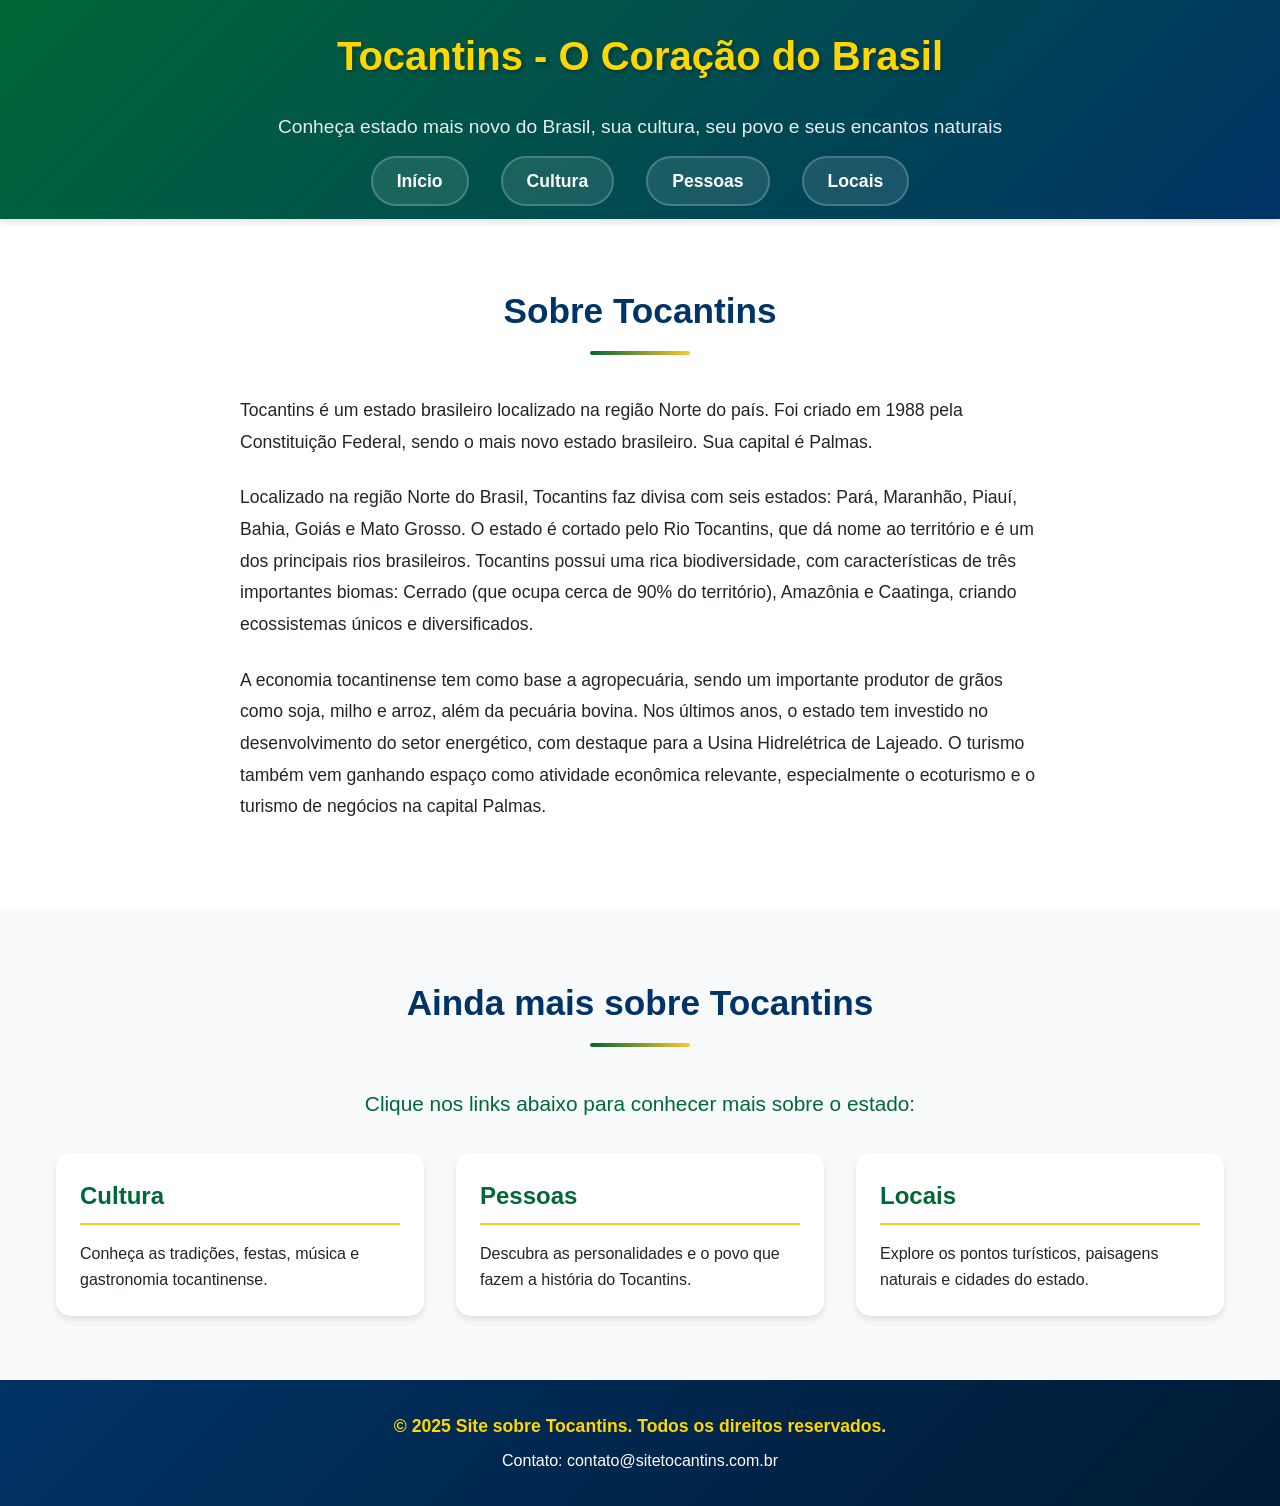
==== Index.html @ 2af22e1e "Add files via upload" ====
<!DOCTYPE html>
<html lang="pt-br">
<head>
    <link rel="stylesheet" href="layout/reset.css">
    <link rel="stylesheet" href="layout/main.css">
    <meta charset="UTF-8">
    <meta name="viewport" content="width=device-width, initial-scale=1.0">
    <title>Tocantins - O Coração do Brasil</title>
</head>
<body>
    <header class="site-header">
        <div class="header-content">
            <h1 class="site-title">Tocantins - O Coração do Brasil</h1>
            <p class="site-subtitle">Conheça estado mais novo do Brasil, sua cultura, seu povo e seus encantos naturais</p>
              <nav class="main-nav">
        <ul class="nav-list">
            <li class="nav-item"><a href="index.html" class="nav-link">Início</a></li>
            <li class="nav-item"><a href="cultura.html" class="nav-link">Cultura</a></li>
            <li class="nav-item"><a href="pessoas.html" class="nav-link">Pessoas</a></li>
            <li class="nav-item"><a href="locais.html" class="nav-link">Locais</a></li>
        </ul>
    </nav>
        </div>
    </header>
    
  
    
    <main class="main-content">
        <section class="content-section about-section">
            <div class="section-container">
                <h2 class="section-title">Sobre Tocantins</h2>
                <div class="text-content">
                    <p>Tocantins é um estado brasileiro localizado na região Norte do país. Foi criado em 1988 pela Constituição Federal, sendo o mais novo estado brasileiro. Sua capital é Palmas.</p>
                    <p>Localizado na região Norte do Brasil, Tocantins faz divisa com seis estados: Pará, Maranhão, Piauí, Bahia, Goiás e Mato Grosso. O estado é cortado pelo Rio Tocantins, que dá nome ao território e é um dos principais rios brasileiros. Tocantins possui uma rica biodiversidade, com características de três importantes biomas: Cerrado (que ocupa cerca de 90% do território), Amazônia e Caatinga, criando ecossistemas únicos e diversificados.</p>
                    <p>A economia tocantinense tem como base a agropecuária, sendo um importante produtor de grãos como soja, milho e arroz, além da pecuária bovina. Nos últimos anos, o estado tem investido no desenvolvimento do setor energético, com destaque para a Usina Hidrelétrica de Lajeado. O turismo também vem ganhando espaço como atividade econômica relevante, especialmente o ecoturismo e o turismo de negócios na capital Palmas.</p>
                </div>
            </div>
        </section>
        
        <section class="content-section explore-section">
            <div class="section-container">
                <h2 class="section-title">Ainda mais sobre Tocantins</h2>
                <p class="section-intro">Clique nos links abaixo para conhecer mais sobre o estado:</p>
                
                <div class="cards-container">
                    <article class="content-card">
                        <div class="card-content">
                            <h3 class="card-title"><a href="cultura.html" class="card-link">Cultura</a></h3>
                            <p class="card-text">Conheça as tradições, festas, música e gastronomia tocantinense.</p>
                        </div>
                    </article>
                    
                    <article class="content-card">
                        <div class="card-content">
                            <h3 class="card-title"><a href="pessoas.html" class="card-link">Pessoas</a></h3>
                            <p class="card-text">Descubra as personalidades e o povo que fazem a história do Tocantins.</p>
                        </div>
                    </article>
                    
                    <article class="content-card">
                        <div class="card-content">
                            <h3 class="card-title"><a href="locais.html" class="card-link">Locais</a></h3>
                            <p class="card-text">Explore os pontos turísticos, paisagens naturais e cidades do estado.</p>
                        </div>
                    </article>
                </div>
            </div>
        </section>
    </main>
    
    <footer class="site-footer">
        <div class="footer-content">
            <p class="footer-text">&copy; 2025 Site sobre Tocantins. Todos os direitos reservados.</p>
            <p class="footer-contact">Contato: contato@sitetocantins.com.br</p>
        </div>
    </footer>
</body>
</html>
---- layout/main.css ----
:root {
    --verde-tocantins: #006837;
    --verde-claro: #008542;
    --azul-escuro: #003366;
    --azul-claro: #00509E;
    --amarelo-ouro: #FFC72C;
    --amarelo-claro: #FFD700;
    --branco: #FFFFFF;
    --cinza-claro: #F8F9FA;
    --cinza-medio: #E9ECEF;
    --preto: #212529;
    --sombra: 0 4px 6px rgba(0, 0, 0, 0.1);
    --sombra-forte: 0 10px 15px rgba(0, 0, 0, 0.15);
}

body {
    font-family: 'Segoe UI', Tahoma, Geneva, Verdana, sans-serif;
    color: var(--preto);
    background-color: var(--branco);
    line-height: 1.6;
}


.site-header {
    background: linear-gradient(135deg, var(--verde-tocantins), var(--azul-escuro));
    color: var(--branco);
    padding: 1.5rem 0;
    box-shadow: var(--sombra);

}

.header-content {
    max-width: 1200px;
    margin: 0 auto;
    padding: 0 1rem;
    display: flex;
    flex-direction: column;
    align-items: center;
    gap: 1.5rem;
  
}

.site-title {
    font-size: 2.5rem;
    text-align: center;
    font-weight: 700;
    color: var(--amarelo-claro);
    text-shadow: 2px 2px 4px rgba(0, 0, 0, 0.3);
}

.site-subtitle {
    text-align: center;
    font-size: 1.2rem;
    opacity: 0.9;
    max-width: 800px;
    margin: 0 auto;
}


.main-nav {
    width: 100%;
    max-width: 1200px;
}

.nav-list {
    display: flex;
    justify-content: center;
    gap: 2rem;
    flex-wrap: wrap;
}

.nav-item {
    list-style: none;
}

.nav-link {
    color: var(--branco);
    padding: 0.8rem 1.5rem;
    border-radius: 30px;
    font-weight: 600;
    font-size: 1.1rem;
    transition: all 0.3s ease;
    background: rgba(255, 255, 255, 0.1);
    border: 2px solid rgba(255, 255, 255, 0.2);
}

.nav-link:hover {
    background: var(--amarelo-ouro);
    color: var(--azul-escuro);
    transform: translateY(-2px);
    box-shadow: var(--sombra);
}


.main-content {
    min-height: 70vh;
}

.section-container {
    max-width: 1200px;
    margin: 0 auto;
    padding: 0 1rem;
}


.content-section {
    padding: 4rem 0;
}

.content-section:nth-child(even) {
    background-color: var(--cinza-claro);
}

.section-title {
    color: var(--azul-escuro);
    font-size: 2.2rem;
    font-weight: 700;
    text-align: center;
    margin-bottom: 2.5rem;
    position: relative;
    padding-bottom: 1rem;
}

.section-title::after {
    content: '';
    position: absolute;
    bottom: 0;
    left: 50%;
    transform: translateX(-50%);
    width: 100px;
    height: 4px;
    background: linear-gradient(to right, var(--verde-tocantins), var(--amarelo-ouro));
    border-radius: 2px;
}

.section-intro {
    text-align: center;
    font-size: 1.3rem;
    color: var(--verde-tocantins);
    margin-bottom: 2rem;
    font-weight: 500;
}

.text-content {
    max-width: 800px;
    margin: 0 auto;
}

.text-content p {
    margin-bottom: 1.5rem;
    font-size: 1.1rem;
    line-height: 1.8;
}


.hero-section {
    padding: 2rem 0;
}

.hero-image {
    margin-bottom: 2rem;
    border-radius: 10px;
    overflow: hidden;
    box-shadow: var(--sombra-forte);
}

.hero-image img {
    width: 100%;
    height: 400px;
    object-fit: cover;
    transition: transform 0.5s ease;
}

.hero-image img:hover {
    transform: scale(1.02);
}

.hero-text {
    text-align: center;
}


.cards-container {
    display: grid;
    grid-template-columns: repeat(auto-fit, minmax(350px, 1fr));
    gap: 2rem;
    margin-top: 2rem;
}

.content-card {
    background: var(--branco);
    border-radius: 15px;
    overflow: hidden;
    box-shadow: var(--sombra);
    transition: all 0.3s ease;
}

.content-card:hover {
    transform: translateY(-10px);
    box-shadow: var(--sombra-forte);
}

.card-image {
    height: 250px;
    overflow: hidden;
}

.card-image img {
    width: 100%;
    height: 100%;
    object-fit: cover;
    transition: transform 0.5s ease;
}

.content-card:hover .card-image img {
    transform: scale(1.1);
}

.card-content {
    padding: 1.5rem;
}

.card-title {
    color: var(--verde-tocantins);
    font-size: 1.5rem;
    font-weight: 700;
    margin-bottom: 1rem;
    padding-bottom: 0.5rem;
    border-bottom: 2px solid var(--amarelo-ouro);
}

.card-text {
    color: var(--preto);
    line-height: 1.6;
    margin-bottom: 0;
}

/* LISTAS ESTILIZADAS */
.gastronomy-list,
.curiosities-list,
.origins-list,
.characteristics-list,
.planning-list {
    max-width: 800px;
    margin: 0 auto;
}

.gastronomy-item,
.curiosity-item,
.origin-item,
.characteristic-item,
.planning-item {
    background: var(--branco);
    padding: 1.5rem;
    margin-bottom: 1rem;
    border-radius: 10px;
    border-left: 4px solid var(--amarelo-ouro);
    box-shadow: var(--sombra);
    transition: all 0.3s ease;
}

.gastronomy-item:hover,
.curiosity-item:hover,
.origin-item:hover,
.characteristic-item:hover,
.planning-item:hover {
    transform: translateX(10px);
    box-shadow: var(--sombra-forte);
}

.gastronomy-image {
    margin-bottom: 1rem;
    border-radius: 8px;
    overflow: hidden;
}

.gastronomy-image img {
    width: 100%;
    height: 200px;
    object-fit: cover;
}

.gastronomy-title {
    color: var(--verde-tocantins);
    font-size: 1.3rem;
    font-weight: 700;
    margin-bottom: 0.5rem;
}

.gastronomy-label,
.curiosity-label,
.origin-label,
.characteristic-label,
.planning-label {
    color: var(--azul-escuro);
    font-weight: 700;
    margin-right: 0.5rem;
    display: inline-block;
    min-width: 150px;
}

.gastronomy-text,
.curiosity-text,
.origin-text,
.characteristic-text,
.planning-text {
    color: var(--preto);
    line-height: 1.6;
}

.highlight-text {
    background: linear-gradient(135deg, rgba(255, 199, 44, 0.1), rgba(0, 104, 55, 0.1));
    padding: 2rem;
    border-radius: 15px;
    border-left: 5px solid var(--verde-tocantins);
    margin-top: 2rem;
    text-align: center;
    font-style: italic;
    font-size: 1.2rem;
    color: var(--azul-escuro);
}

.site-footer {
    background: linear-gradient(135deg, var(--azul-escuro), #001a33);
    color: var(--branco);
    padding: 2rem 0;
    text-align: center;
}

.footer-content {
    max-width: 1200px;
    margin: 0 auto;
    padding: 0 1rem;
}

.footer-text {
    font-size: 1.1rem;
    margin-bottom: 0.5rem;
    color: var(--amarelo-claro);
    font-weight: 600;
}

.footer-subtext {
    font-size: 1rem;
    opacity: 0.9;
}

.footer-contact {
    font-size: 1rem;
    margin-top: 0.5rem;
}

@media (max-width: 768px) {
    .site-title {
        font-size: 2rem;
    }
    
    .nav-list {
        flex-direction: column;
        align-items: center;
        gap: 1rem;
    }
    
    .nav-link {
        width: 250px;
        text-align: center;
    }
    
    .hero-image img {
        height: 300px;
    }
    
    .section-title {
        font-size: 1.8rem;
    }
    
    .cards-container {
        grid-template-columns: 1fr;
        gap: 1.5rem;
    }
    
    .content-section {
        padding: 2.5rem 0;
    }
    
    .card-image {
        height: 200px;
    }
    
    .gastronomy-label,
    .curiosity-label,
    .origin-label,
    .characteristic-label,
    .planning-label {
        min-width: 120px;
        display: block;
        margin-bottom: 0.5rem;
    }
}

@media (max-width: 480px) {
    .site-title {
        font-size: 1.6rem;
    }
    
    .section-title {
        font-size: 1.5rem;
    }
    
    .hero-image img {
        height: 200px;
    }
    
    .card-content {
        padding: 1rem;
    }
    
    .card-title {
        font-size: 1.3rem;
    }
    
    .highlight-text {
        padding: 1rem;
        font-size: 1rem;
    }
    
    .nav-link {
        width: 200px;
        padding: 0.6rem 1rem;
        font-size: 1rem;
    }
}

@keyframes fadeIn {
    from {
        opacity: 0;
        transform: translateY(20px);
    }
    to {
        opacity: 1;
        transform: translateY(0);
    }
}

.content-card {
    animation: fadeIn 0.6s ease-out;
}


::-webkit-scrollbar {
    width: 10px;
}

::-webkit-scrollbar-track {
    background: var(--cinza-claro);
}

::-webkit-scrollbar-thumb {
    background: linear-gradient(var(--verde-tocantins), var(--azul-escuro));
    border-radius: 5px;
}

::-webkit-scrollbar-thumb:hover {
    background: linear-gradient(var(--amarelo-ouro), var(--verde-tocantins));
}
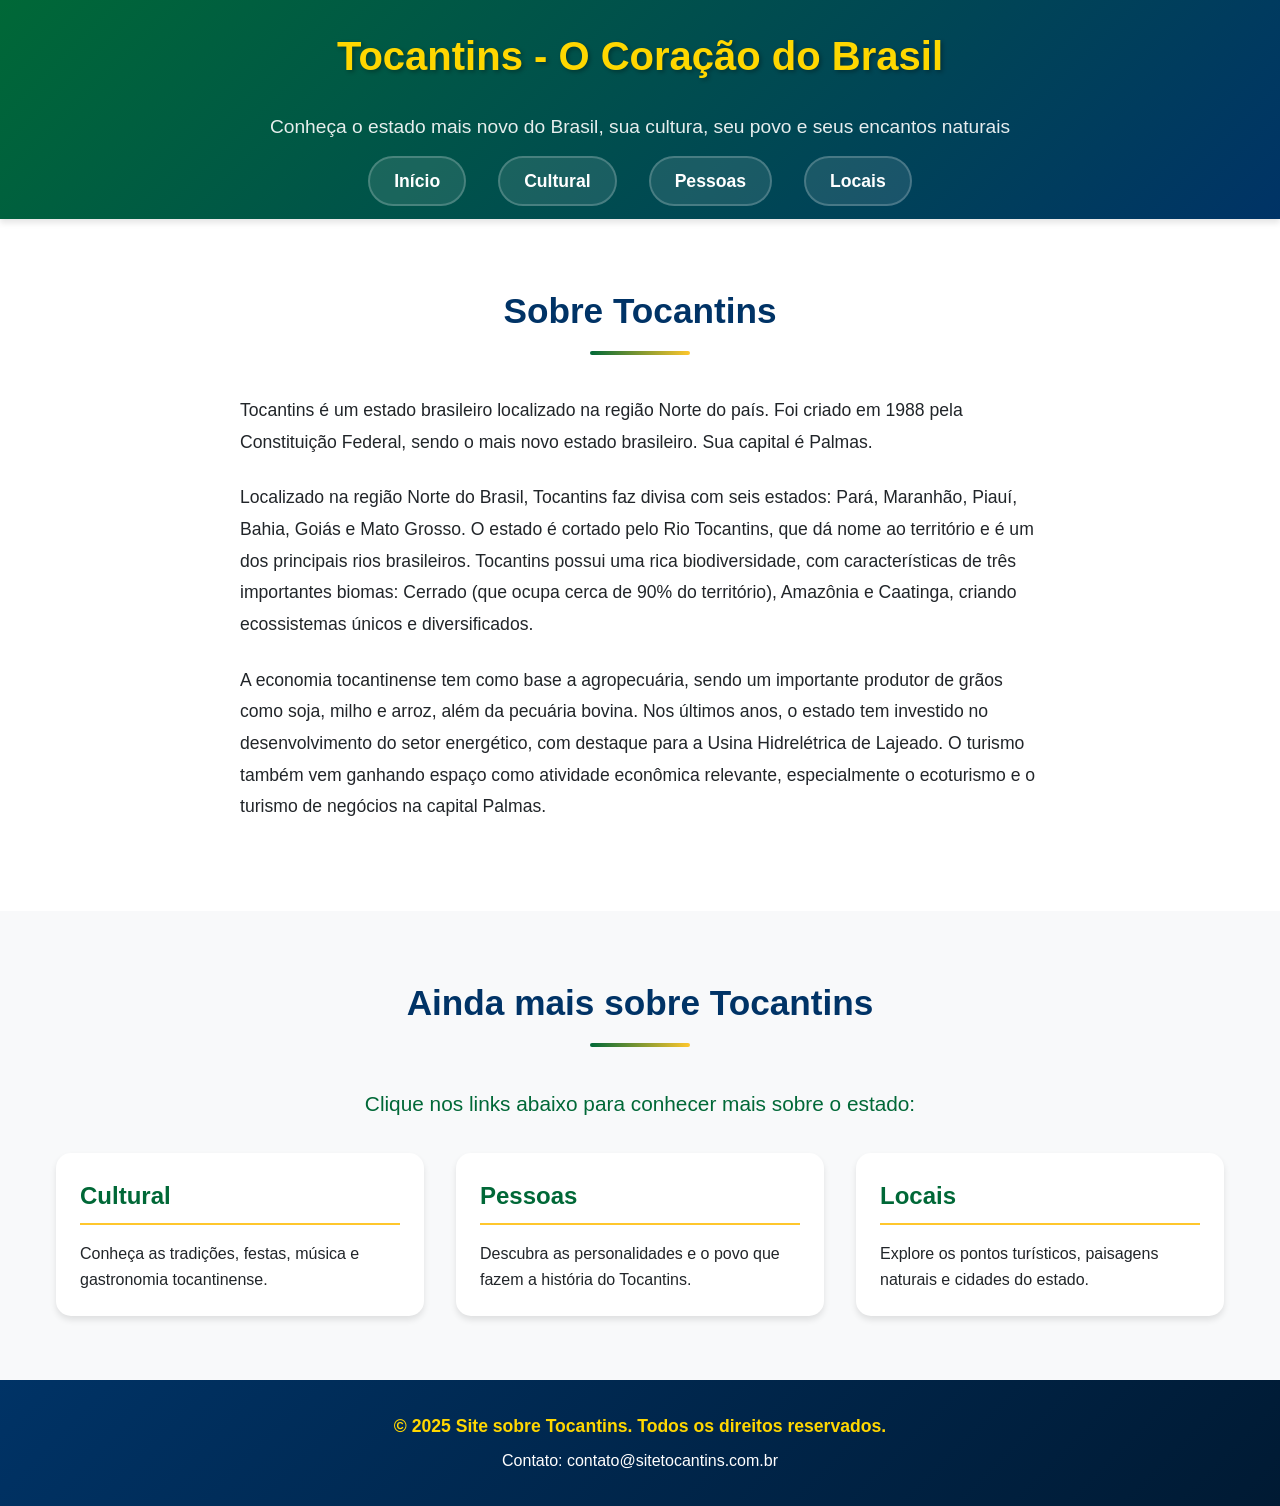
==== commit b34d49a2: "Update Index.html" ====
--- a/Index.html
+++ b/Index.html
@@ -1,29 +1,27 @@
 <!DOCTYPE html>
 <html lang="pt-br">
 <head>
+    <meta charset="UTF-8">
+    <meta name="viewport" content="width=device-width, initial-scale=1.0">
     <link rel="stylesheet" href="layout/reset.css">
     <link rel="stylesheet" href="layout/main.css">
-    <meta charset="UTF-8">
-    <meta name="viewport" content="width=device-width, initial-scale=1.0">
     <title>Tocantins - O Coração do Brasil</title>
 </head>
 <body>
     <header class="site-header">
         <div class="header-content">
             <h1 class="site-title">Tocantins - O Coração do Brasil</h1>
-            <p class="site-subtitle">Conheça estado mais novo do Brasil, sua cultura, seu povo e seus encantos naturais</p>
-              <nav class="main-nav">
-        <ul class="nav-list">
-            <li class="nav-item"><a href="index.html" class="nav-link">Início</a></li>
-            <li class="nav-item"><a href="cultura.html" class="nav-link">Cultura</a></li>
-            <li class="nav-item"><a href="pessoas.html" class="nav-link">Pessoas</a></li>
-            <li class="nav-item"><a href="locais.html" class="nav-link">Locais</a></li>
-        </ul>
-    </nav>
+            <p class="site-subtitle">Conheça o estado mais novo do Brasil, sua cultura, seu povo e seus encantos naturais</p>
+            <nav class="main-nav">
+                <ul class="nav-list">
+                    <li class="nav-item"><a href="index.html" class="nav-link">Início</a></li>
+                    <li class="nav-item"><a href="cultural.html" class="nav-link">Cultural</a></li>
+                    <li class="nav-item"><a href="pessoas.html" class="nav-link">Pessoas</a></li>
+                    <li class="nav-item"><a href="locals.html" class="nav-link">Locais</a></li>
+                </ul>
+            </nav>
         </div>
     </header>
-    
-  
     
     <main class="main-content">
         <section class="content-section about-section">
@@ -45,7 +43,7 @@
                 <div class="cards-container">
                     <article class="content-card">
                         <div class="card-content">
-                            <h3 class="card-title"><a href="cultura.html" class="card-link">Cultura</a></h3>
+                            <h3 class="card-title"><a href="cultural.html" class="card-link">Cultural</a></h3>
                             <p class="card-text">Conheça as tradições, festas, música e gastronomia tocantinense.</p>
                         </div>
                     </article>
@@ -59,7 +57,7 @@
                     
                     <article class="content-card">
                         <div class="card-content">
-                            <h3 class="card-title"><a href="locais.html" class="card-link">Locais</a></h3>
+                            <h3 class="card-title"><a href="locals.html" class="card-link">Locais</a></h3>
                             <p class="card-text">Explore os pontos turísticos, paisagens naturais e cidades do estado.</p>
                         </div>
                     </article>
@@ -75,4 +73,4 @@
         </div>
     </footer>
 </body>
-</html>+</html>
